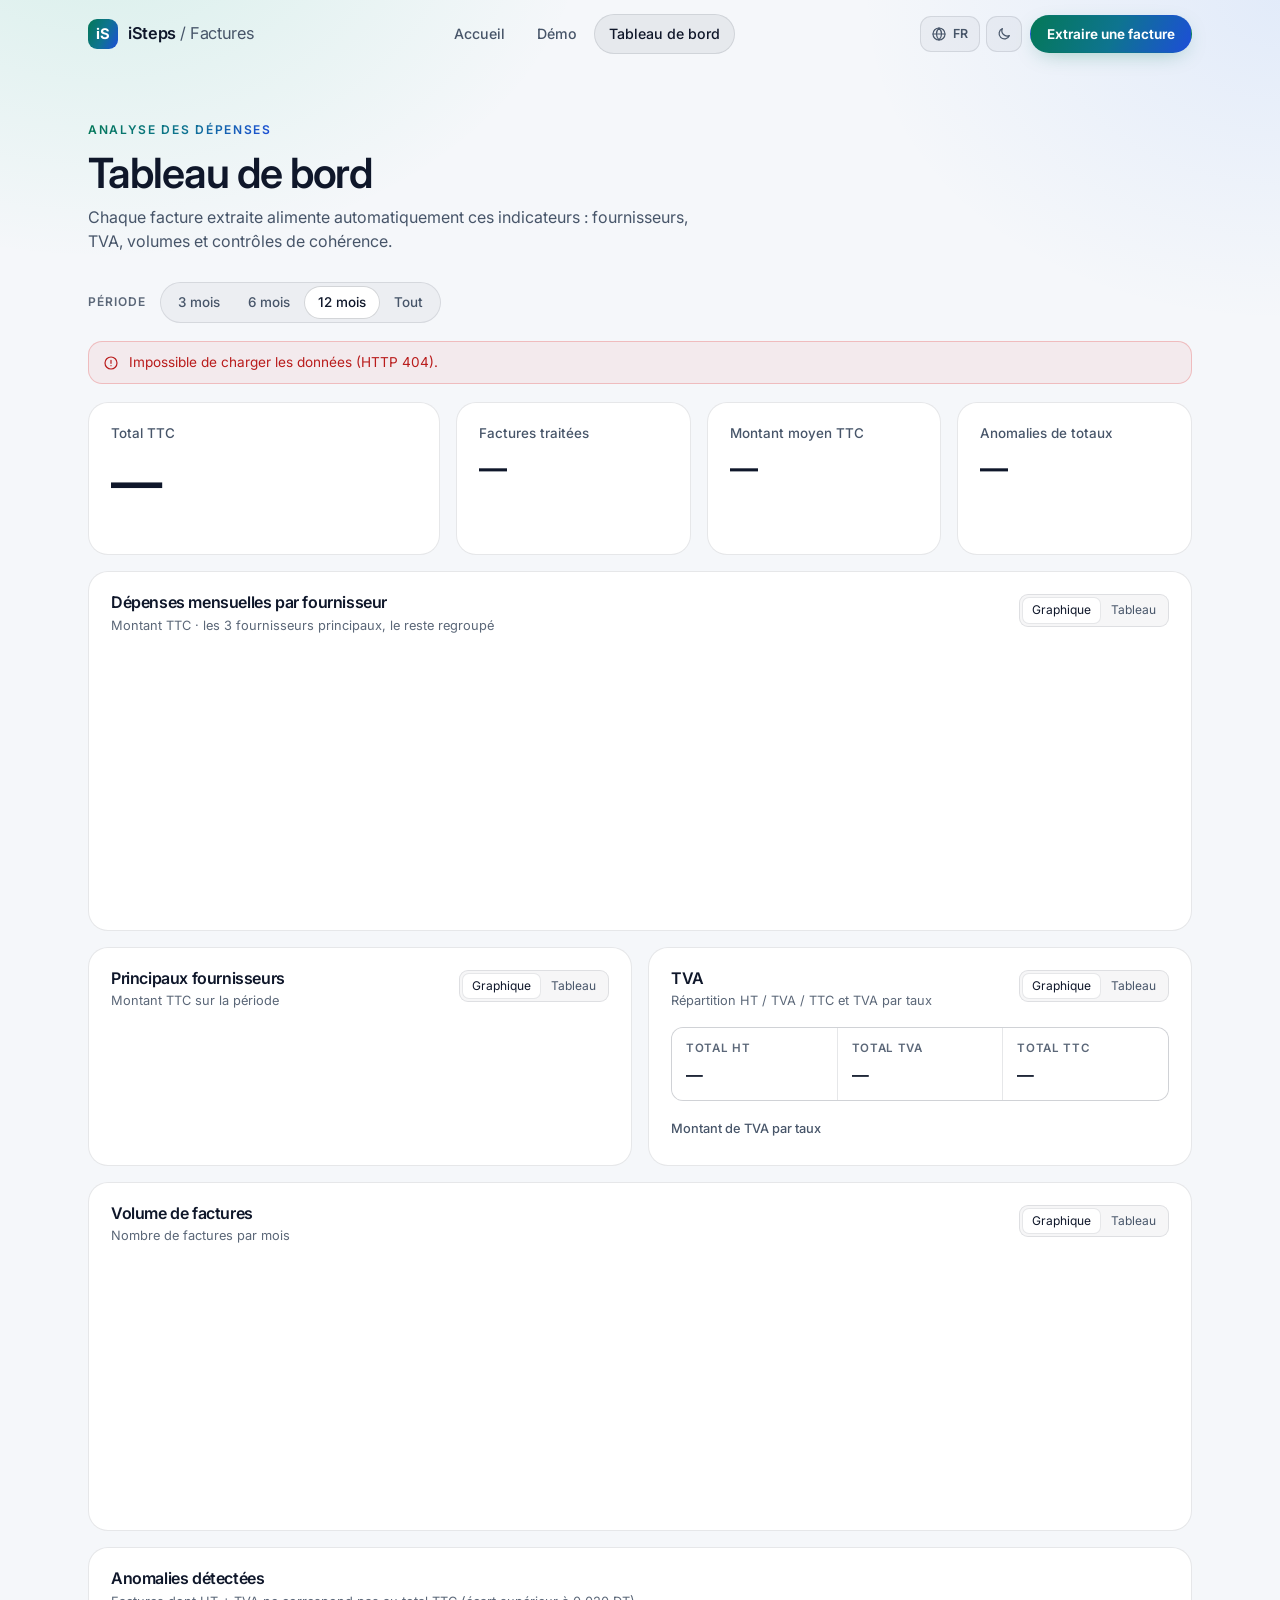
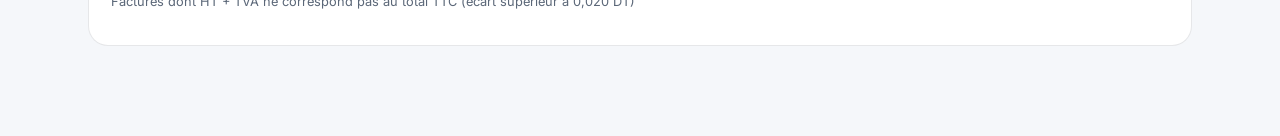
==== static/dashboard.html @ aa3f1bad "Initial commit: iSteps invoice extraction demo Gemini-vision invoice extraction with spend analytics" ====
<!DOCTYPE html>
<html lang="fr" dir="ltr" data-theme="dark" data-i18n-title="dash.meta.title">
<head>
<meta charset="UTF-8">
<meta name="viewport" content="width=device-width, initial-scale=1.0">
<title>iSteps — Tableau de bord</title>
<meta name="description" content="Analyse des dépenses issues des factures extraites : fournisseurs, TVA, volumes et anomalies." data-i18n-attr="content:dash.meta.desc">
<script src="/static/prefs.js"></script>
<link rel="icon" href="data:image/svg+xml,%3Csvg xmlns='http://www.w3.org/2000/svg' viewBox='0 0 32 32'%3E%3Crect width='32' height='32' rx='8' fill='%2306080b'/%3E%3Cpath d='M9 22V10h7a4 4 0 0 1 0 8h-7' stroke='%232fe0a0' stroke-width='2.4' fill='none' stroke-linecap='round'/%3E%3C/svg%3E">
<link rel="preconnect" href="https://fonts.googleapis.com">
<link rel="preconnect" href="https://fonts.gstatic.com" crossorigin>
<link href="https://fonts.googleapis.com/css2?family=Inter:wght@400;500;600;700&family=IBM+Plex+Sans+Arabic:wght@400;500;600;700&display=swap" rel="stylesheet">
<link rel="stylesheet" href="/static/theme.css">
<style>
body{line-height:1.55}
.ambient{
  position:absolute;top:0;left:0;right:0;height:900px;z-index:0;pointer-events:none;overflow:hidden;
  background:
    radial-gradient(700px 500px at 8% -10%,var(--orb-1),transparent 70%),
    radial-gradient(600px 460px at 100% 0%,var(--orb-2),transparent 70%);
}

/* ---------------- header ---------------- */
.site-header{position:fixed;top:0;left:0;right:0;z-index:100;height:var(--header-h)}
.site-header::before{content:"";position:absolute;inset:0;background:var(--header-bg);opacity:0;transition:opacity .4s var(--ease)}
.site-header.scrolled::before{opacity:1}
.site-header::after{content:"";position:absolute;left:0;right:0;bottom:0;height:1px;background:linear-gradient(90deg,transparent,var(--line-2) 18%,var(--line-2) 82%,transparent);opacity:0;transition:opacity .4s}
.site-header.scrolled::after{opacity:1}
.header-inner{position:relative;height:100%;max-width:var(--maxw);margin:0 auto;padding:0 28px;display:flex;align-items:center;justify-content:space-between;gap:20px}
.brand{display:flex;align-items:center;gap:10px;font-weight:600;letter-spacing:-.02em;font-size:1.02rem;flex:none;white-space:nowrap}
.brand-mark{width:30px;height:30px;border-radius:9px;display:grid;place-items:center;flex:none;background:var(--grad);color:var(--on-accent);font-weight:700;font-size:.92rem}
.brand em{font-style:normal;color:var(--muted);font-weight:400}
.nav{display:flex;gap:2px}
.nav a{padding:8px 14px;border-radius:99px;font-size:.885rem;font-weight:500;color:var(--muted);border:1px solid transparent;transition:color .25s;white-space:nowrap}
.nav a:hover{color:var(--text)}
.nav a.active{color:var(--text);background:var(--surface-2);border-color:var(--line)}
.header-actions{display:flex;align-items:center;gap:8px}
.mobile-home{display:none}

/* ---------------- page ---------------- */
main{position:relative;z-index:1;max-width:var(--maxw);margin:0 auto;padding:calc(var(--header-h) + 48px) 28px 90px}
.page-head{margin-bottom:28px}
.tag{font-size:.75rem;font-weight:600;letter-spacing:.14em;text-transform:uppercase;background:var(--grad);-webkit-background-clip:text;background-clip:text;color:transparent}
.page-head h1{font-size:clamp(1.9rem,4vw,2.6rem);margin:10px 0 8px}
.page-head p{color:var(--muted);max-width:62ch}

.filters{display:flex;align-items:center;gap:14px;flex-wrap:wrap;margin-bottom:18px}
.filters-label{font-size:.75rem;font-weight:600;letter-spacing:.08em;text-transform:uppercase;color:var(--axis-text)}
.seg{display:inline-flex;padding:3px;border-radius:99px;background:var(--surface);border:1px solid var(--line)}
.seg button{border:0;background:transparent;padding:6px 14px;border-radius:99px;font-size:.84rem;font-weight:500;color:var(--muted);cursor:pointer;transition:background .25s,color .25s;white-space:nowrap}
.seg button:hover{color:var(--text)}
.seg button[aria-pressed="true"]{background:var(--card);color:var(--text);box-shadow:inset 0 0 0 1px var(--line-2)}
.updated{margin-inline-start:auto;font-size:.8rem;color:var(--axis-text)}

.notice{display:flex;align-items:center;gap:10px;padding:10px 14px;border-radius:var(--r);margin-bottom:18px;background:var(--info-bg);border:1px solid var(--info-line);font-size:.85rem;color:var(--info-text)}
.notice svg{width:16px;height:16px;flex:none;stroke:currentColor;fill:none;stroke-width:1.8;stroke-linecap:round}
.notice.error{background:var(--err-bg);border-color:var(--err-line);color:var(--err-text)}

.dash{display:grid;grid-template-columns:repeat(2,minmax(0,1fr));gap:16px;transition:opacity .25s}
.dash.loading{opacity:.5;pointer-events:none}
.span-2{grid-column:1 / -1}

.kpis{grid-column:1 / -1;display:grid;grid-template-columns:1.5fr repeat(3,1fr);gap:16px}
.tile{display:block;padding:20px 22px;border-radius:var(--r-lg);background:var(--card);border:1px solid var(--line);transition:border-color .25s,transform .25s var(--ease)}
.tile-link:hover{border-color:var(--line-2);transform:translateY(-2px)}
.t-label{font-size:.84rem;color:var(--muted);font-weight:500}
.t-value{font-size:1.75rem;font-weight:650;letter-spacing:-.03em;margin-top:8px;line-height:1.15}
.t-value.hero{font-size:clamp(2.2rem,4.2vw,3.2rem);letter-spacing:-.04em}
.t-unit{font-size:.45em;font-weight:500;color:var(--muted);margin-inline-start:6px;letter-spacing:0}
.t-delta{font-size:.8rem;color:var(--muted);margin-top:8px;min-height:1.2em}
.status{display:inline-flex;align-items:center;gap:6px;font-size:.8rem;font-weight:550;color:var(--text);margin-top:8px}
.status svg{width:15px;height:15px;flex:none}

.card{min-width:0;padding:22px 22px 18px;border-radius:var(--r-lg);background:var(--card);border:1px solid var(--line);scroll-margin-top:calc(var(--header-h) + 20px)}
.card-head{display:flex;align-items:flex-start;justify-content:space-between;gap:14px;margin-bottom:16px}
.card-head h2{font-size:1rem}
.card-head p{font-size:.8rem;color:var(--axis-text);margin-top:4px}
.view-toggle{display:inline-flex;flex:none;padding:2px;border-radius:9px;background:var(--surface);border:1px solid var(--line)}
.view-toggle button{border:0;background:transparent;padding:4px 10px;border-radius:7px;font-size:.75rem;color:var(--muted);cursor:pointer;white-space:nowrap}
.view-toggle button[aria-pressed="true"]{background:var(--card);color:var(--text);box-shadow:inset 0 0 0 1px var(--line)}

.legend{display:flex;flex-wrap:wrap;gap:6px 16px;margin-bottom:10px}
.legend-item{display:inline-flex;align-items:center;gap:7px;font-size:.8rem;color:var(--muted)}
.legend-swatch{width:10px;height:10px;border-radius:3px;flex:none}

/* time runs left→right in every language, so plots stay LTR even in Arabic */
.chart{position:relative;width:100%;min-height:250px;direction:ltr}
.chart-svg{display:block;overflow:visible}
.chart-svg .grid{stroke:var(--chart-grid);stroke-width:1}
.chart-svg .axis{stroke:var(--chart-axis);stroke-width:1}
.chart-svg .tick{fill:var(--axis-text);font-size:11px;font-variant-numeric:tabular-nums}
.chart-svg .xlabel{fill:var(--axis-text);font-size:11px}
.chart-svg .dlabel{fill:var(--text);font-size:11.5px;font-weight:600}
.chart-svg .hit{fill:transparent;outline:none}
.chart-svg .col path{transition:filter .15s}
.chart-svg .col.hover path{filter:brightness(1.15)}
.chart-svg .col.hover .hit{fill:var(--surface)}
.chart-svg.animate .col path{transform-box:fill-box;transform-origin:50% 100%;animation:grow .7s var(--ease) both;animation-delay:calc(var(--i) * 28ms)}
@keyframes grow{from{transform:scaleY(0)}}

.bars{display:flex;flex-direction:column;gap:4px}
.bar-row{display:grid;grid-template-columns:minmax(0,38%) minmax(0,1fr);align-items:center;gap:12px;padding:5px 6px;margin:0 -6px;border-radius:8px;outline:none;transition:background .15s}
.bar-row:hover,.bar-row:focus-visible{background:var(--surface)}
.bar-row:focus-visible{box-shadow:inset 0 0 0 1px var(--line-2)}
.bar-name{font-size:.84rem;white-space:nowrap;overflow:hidden;text-overflow:ellipsis}
.bar-track{display:flex;align-items:center;gap:8px;min-width:0}
/* 4px rounded data end, square at the baseline — logical so it mirrors in RTL */
.bar{height:12px;min-width:2px;flex:none;border-start-start-radius:0;border-end-start-radius:0;border-start-end-radius:4px;border-end-end-radius:4px;transform-origin:0 50%}
[dir="rtl"] .bar{transform-origin:100% 50%}
.animate .bar{animation:growX .7s var(--ease) both;animation-delay:calc(var(--i) * 40ms)}
@keyframes growX{from{transform:scaleX(0)}}
.bar-value{font-size:.8rem;color:var(--muted);font-variant-numeric:tabular-nums;white-space:nowrap}

.figures{display:grid;grid-template-columns:repeat(3,1fr);gap:1px;background:var(--line);border:1px solid var(--line);border-radius:12px;overflow:hidden;margin-bottom:18px}
.figure{background:var(--card);padding:12px 14px}
.figure .k{font-size:.72rem;color:var(--axis-text);font-weight:600;letter-spacing:.06em;text-transform:uppercase}
.figure .v{font-size:1.05rem;font-weight:600;margin-top:4px;white-space:nowrap}
.sub-head{font-size:.8rem;color:var(--muted);font-weight:500;margin-bottom:8px}

.table-wrap{overflow-x:auto;border:1px solid var(--line);border-radius:12px}
table{width:100%;border-collapse:collapse;font-size:.84rem}
th{text-align:start;padding:10px 14px;font-size:.7rem;text-transform:uppercase;letter-spacing:.08em;color:var(--axis-text);font-weight:600;background:var(--surface);border-bottom:1px solid var(--line);white-space:nowrap}
td{padding:10px 14px;border-bottom:1px solid var(--line);white-space:nowrap}
tr:last-child td{border-bottom:0}
th.num,td.num{text-align:end;font-variant-numeric:tabular-nums}
.td-status{display:inline-flex;align-items:center;gap:6px}
.td-status svg{width:14px;height:14px}

.empty-state{grid-column:1 / -1;text-align:center;padding:64px 24px;border-radius:var(--r-lg);background:var(--card);border:1px solid var(--line)}
.empty-state h2{font-size:1.2rem;margin-bottom:8px}
.empty-state p{color:var(--muted);margin-bottom:22px}
.ok-row{display:flex;align-items:center;gap:10px;padding:14px 16px;border:1px solid var(--line);border-radius:12px;font-size:.88rem;color:var(--muted)}
.ok-row svg{width:16px;height:16px;flex:none}

.tooltip{position:fixed;left:0;top:0;z-index:200;pointer-events:none;min-width:180px;max-width:300px;padding:10px 12px;border-radius:10px;background:var(--tooltip-bg);border:1px solid var(--line-2);box-shadow:var(--tooltip-shadow);font-size:.8rem;color:var(--text)}
.tt-title{color:var(--muted);font-size:.75rem;margin-bottom:6px}
.tt-row{display:flex;align-items:center;gap:8px;padding:2px 0}
.tt-key{width:12px;height:3px;border-radius:2px;flex:none}
.tt-value{font-weight:650;font-variant-numeric:tabular-nums;white-space:nowrap}
.tt-name{color:var(--muted);overflow:hidden;text-overflow:ellipsis;white-space:nowrap}
.tt-foot{margin-top:6px;padding-top:6px;border-top:1px solid var(--line);color:var(--muted)}

.fade-in{animation:fadeUp .6s var(--ease) both;animation-delay:calc(var(--i,0) * 60ms)}
@keyframes fadeUp{from{opacity:0;transform:translateY(10px)}}

@media (max-width:1020px){
  .brand em{display:none}
  .header-actions .btn{display:none}
}
@media (max-width:980px){
  .dash{grid-template-columns:minmax(0,1fr)}
  .kpis{grid-template-columns:repeat(2,1fr)}
  .kpis .tile:first-child{grid-column:1 / -1}
}
@media (max-width:780px){
  .nav{display:none}
  .mobile-home{display:inline-flex}
  .header-inner{padding:0 20px}
  main{padding:calc(var(--header-h) + 28px) 20px 64px}
  .updated{margin-inline-start:0;width:100%}
  .figures{grid-template-columns:1fr}
}
@media (max-width:460px){
  .kpis{grid-template-columns:1fr}
  .bar-row{grid-template-columns:minmax(0,47%) minmax(0,1fr);gap:8px}
  .brand > span:last-child{display:none}
}
</style>
</head>
<body>
<div class="ambient"></div>
<div class="progress" id="progress"></div>

<header class="site-header" id="header">
  <div class="header-inner">
    <a href="/" class="brand"><span class="brand-mark">iS</span><span>iSteps <em data-i18n="brand.suffix">/ Factures</em></span></a>
    <nav class="nav" data-i18n-attr="aria-label:nav.aria">
      <a href="/" data-i18n="nav.home">Accueil</a>
      <a href="/#demo" data-i18n="nav.demo">Démo</a>
      <a href="/dashboard" class="active" aria-current="page" data-i18n="nav.dashboard">Tableau de bord</a>
    </nav>
    <div class="header-actions">
      <div class="prefs" data-prefs></div>
      <a href="/#demo" class="btn btn-primary btn-sm" data-i18n="cta.extract">Extraire une facture</a>
      <a href="/" class="btn btn-ghost btn-sm mobile-home" data-i18n="nav.home">Accueil</a>
    </div>
  </div>
</header>

<main>
  <div class="page-head">
    <span class="tag" data-i18n="dash.tag">Analyse des dépenses</span>
    <h1 data-i18n="dash.title">Tableau de bord</h1>
    <p data-i18n="dash.sub">Chaque facture extraite alimente automatiquement ces indicateurs : fournisseurs, TVA, volumes et contrôles de cohérence.</p>
  </div>

  <div class="filters">
    <span class="filters-label" id="periodLabel" data-i18n="dash.period">Période</span>
    <div class="seg" role="group" aria-labelledby="periodLabel" id="periodSeg">
      <button type="button" data-period="3m" data-i18n="dash.p3">3 mois</button>
      <button type="button" data-period="6m" data-i18n="dash.p6">6 mois</button>
      <button type="button" data-period="12m" data-i18n="dash.p12">12 mois</button>
      <button type="button" data-period="all" data-i18n="dash.pall">Tout</button>
    </div>
    <span class="updated" id="updated" aria-live="polite"></span>
  </div>

  <div class="notice" id="demoNotice" hidden>
    <svg viewBox="0 0 24 24"><circle cx="12" cy="12" r="9"/><path d="M12 11v5M12 8h.01"/></svg>
    <span id="demoText"></span>
  </div>
  <div class="notice error" id="errorNotice" hidden role="alert">
    <svg viewBox="0 0 24 24"><circle cx="12" cy="12" r="9"/><path d="M12 8v4.5M12 16h.01"/></svg>
    <span id="errorText"></span>
  </div>

  <div class="dash" id="dash">
    <div class="empty-state" id="empty" hidden>
      <h2 id="emptyTitle"></h2>
      <p id="emptyText"></p>
      <a href="/#demo" class="btn btn-primary" data-i18n="cta.extract">Extraire une facture</a>
    </div>

    <section class="kpis" id="kpis">
      <div class="tile fade-in" style="--i:0">
        <div class="t-label" data-i18n="kpi.ttc">Total TTC</div>
        <div class="t-value hero" id="kTTC">—</div>
        <div class="t-delta" id="dTTC"></div>
      </div>
      <div class="tile fade-in" style="--i:1">
        <div class="t-label" data-i18n="kpi.count">Factures traitées</div>
        <div class="t-value" id="kCount">—</div>
        <div class="t-delta" id="dCount"></div>
      </div>
      <div class="tile fade-in" style="--i:2">
        <div class="t-label" data-i18n="kpi.avg">Montant moyen TTC</div>
        <div class="t-value" id="kAvg">—</div>
        <div class="t-delta" id="dAvg"></div>
      </div>
      <a class="tile tile-link fade-in" style="--i:3" href="#anomalies">
        <div class="t-label" data-i18n="kpi.anomalies">Anomalies de totaux</div>
        <div class="t-value" id="kAnom">—</div>
        <div id="sAnom"></div>
      </a>
    </section>

    <section class="card span-2 fade-in" style="--i:4" data-card>
      <div class="card-head">
        <div>
          <h2 data-i18n="spend.title">Dépenses mensuelles par fournisseur</h2>
          <p data-i18n="spend.sub">Montant TTC · les 3 fournisseurs principaux, le reste regroupé</p>
        </div>
        <div class="view-toggle" role="group" data-i18n-attr="aria-label:view.aria">
          <button type="button" data-view="chart" aria-pressed="true" data-i18n="view.chart">Graphique</button>
          <button type="button" data-view="table" aria-pressed="false" data-i18n="view.table">Tableau</button>
        </div>
      </div>
      <div class="chart-view">
        <div class="legend" id="spendLegend"></div>
        <div class="chart" id="spendChart"></div>
      </div>
      <div class="table-view" id="spendTable" hidden></div>
    </section>

    <section class="card fade-in" style="--i:5" data-card>
      <div class="card-head">
        <div>
          <h2 data-i18n="sup.title">Principaux fournisseurs</h2>
          <p data-i18n="sup.sub">Montant TTC sur la période</p>
        </div>
        <div class="view-toggle" role="group" data-i18n-attr="aria-label:view.aria">
          <button type="button" data-view="chart" aria-pressed="true" data-i18n="view.chart">Graphique</button>
          <button type="button" data-view="table" aria-pressed="false" data-i18n="view.table">Tableau</button>
        </div>
      </div>
      <div class="chart-view" id="supplierBars"></div>
      <div class="table-view" id="supplierTable" hidden></div>
    </section>

    <section class="card fade-in" style="--i:6" data-card>
      <div class="card-head">
        <div>
          <h2 data-i18n="vat.title">TVA</h2>
          <p data-i18n="vat.sub">Répartition HT / TVA / TTC et TVA par taux</p>
        </div>
        <div class="view-toggle" role="group" data-i18n-attr="aria-label:view.aria">
          <button type="button" data-view="chart" aria-pressed="true" data-i18n="view.chart">Graphique</button>
          <button type="button" data-view="table" aria-pressed="false" data-i18n="view.table">Tableau</button>
        </div>
      </div>
      <div class="figures">
        <div class="figure"><div class="k" data-i18n="vat.fig.ht">Total HT</div><div class="v" id="fHT">—</div></div>
        <div class="figure"><div class="k" data-i18n="vat.fig.tva">Total TVA</div><div class="v" id="fTVA">—</div></div>
        <div class="figure"><div class="k" data-i18n="vat.fig.ttc">Total TTC</div><div class="v" id="fTTC">—</div></div>
      </div>
      <div class="chart-view">
        <div class="sub-head" data-i18n="vat.byRate">Montant de TVA par taux</div>
        <div id="vatBars"></div>
      </div>
      <div class="table-view" id="vatTable" hidden></div>
    </section>

    <section class="card span-2 fade-in" style="--i:7" data-card>
      <div class="card-head">
        <div>
          <h2 data-i18n="vol.title">Volume de factures</h2>
          <p data-i18n="vol.sub">Nombre de factures par mois</p>
        </div>
        <div class="view-toggle" role="group" data-i18n-attr="aria-label:view.aria">
          <button type="button" data-view="chart" aria-pressed="true" data-i18n="view.chart">Graphique</button>
          <button type="button" data-view="table" aria-pressed="false" data-i18n="view.table">Tableau</button>
        </div>
      </div>
      <div class="chart-view"><div class="chart" id="volumeChart"></div></div>
      <div class="table-view" id="volumeTable" hidden></div>
    </section>

    <section class="card span-2 fade-in" style="--i:8" id="anomalies">
      <div class="card-head">
        <div>
          <h2 data-i18n="anom.title">Anomalies détectées</h2>
          <p data-i18n="anom.sub">Factures dont HT + TVA ne correspond pas au total TTC (écart supérieur à 0,020 DT)</p>
        </div>
      </div>
      <div id="anomalyBody"></div>
    </section>
  </div>
</main>

<div class="tooltip" id="tooltip" hidden></div>

<script src="/static/i18n.js"></script>
<script src="/static/site.js"></script>
<script src="/static/smooth-scroll.js"></script>
<script>
const { t, tn } = I18N;
const $ = id => document.getElementById(id);

/* ============================================================
   HEADER / PROGRESS / SMOOTH SCROLL
   ============================================================ */
const header = $('header');
const progress = $('progress');
const smooth = createSmoothScroll({ onFrame: () => onScroll() });
function onScroll(){
  header.classList.toggle('scrolled', scrollY > 8);
  const max = smooth.maxScroll;
  progress.style.transform = `scaleX(${max > 0 ? Math.min(scrollY / max, 1) : 0})`;
}
addEventListener('scroll', () => { requestAnimationFrame(onScroll); followOrHideTip(); }, { passive:true });
onScroll();

/* ============================================================
   FORMATTING & DOM HELPERS (locale-aware, rebuilt on language change)
   ============================================================ */
let F;
function makeFormatters(){
  const loc = I18N.locale;
  const nf0 = new Intl.NumberFormat(loc, { maximumFractionDigits:0 });
  const nf1 = new Intl.NumberFormat(loc, { maximumFractionDigits:1 });
  const nf3 = new Intl.NumberFormat(loc, { minimumFractionDigits:3, maximumFractionDigits:3 });
  F = {
    n0: v => nf0.format(v),
    n1: v => nf1.format(v),
    money: v => `${nf0.format(v)} ${t('cur')}`,
    money3: v => `${nf3.format(v)} ${t('cur')}`,
    compact: v => v >= 1e6 ? `${nf1.format(v / 1e6)} M` : v >= 1e4 ? `${nf0.format(v / 1e3)} k` : nf0.format(v),
    monthShort(key, withYear){
      const [y, m] = key.split('-').map(Number);
      const mon = new Date(y, m - 1, 1).toLocaleDateString(loc, { month:'short' }).replace('.', '');
      return withYear ? `${mon} ${String(y).slice(2)}` : mon;
    },
    monthLong(key){
      const [y, m] = key.split('-').map(Number);
      const s = new Date(y, m - 1, 1).toLocaleDateString(loc, { month:'long', year:'numeric' });
      return s.charAt(0).toLocaleUpperCase(loc) + s.slice(1);
    },
    date: iso => iso ? iso.split('-').reverse().join('/') : '—',
    time: d => d.toLocaleTimeString(loc, { hour:'2-digit', minute:'2-digit' }),
  };
}
makeFormatters();

function h(tag, attrs = {}, ...children){
  const e = document.createElement(tag);
  for (const [k, v] of Object.entries(attrs)) {
    if (k === 'class') e.className = v;
    else if (k === 'text') e.textContent = v;
    else e.setAttribute(k, v);
  }
  children.forEach(c => c != null && e.append(c));
  return e;
}
const SVGNS = 'http://www.w3.org/2000/svg';
function svgEl(tag, attrs = {}){
  const e = document.createElementNS(SVGNS, tag);
  for (const [k, v] of Object.entries(attrs)) e.setAttribute(k, v);
  return e;
}

const ICON = {
  warning: '<svg viewBox="0 0 24 24" aria-hidden="true"><path d="M12 3 2 20h20z" fill="var(--status-warning)"/><path d="M12 10v4.5M12 17.2v.1" stroke="#1a1204" stroke-width="2.2" stroke-linecap="round"/></svg>',
  good:    '<svg viewBox="0 0 24 24" aria-hidden="true"><circle cx="12" cy="12" r="10" fill="var(--status-good)"/><path d="m7.5 12.5 3 3 6-6.5" stroke="#fff" stroke-width="2.2" fill="none" stroke-linecap="round" stroke-linejoin="round"/></svg>',
};
function statusEl(kind, label, cls = 'status'){
  const wrap = h('span', { class:cls });
  wrap.innerHTML = ICON[kind];
  wrap.append(h('span', { text:label }));
  return wrap;
}

/* ============================================================
   TOOLTIP
   ============================================================ */
const tip = $('tooltip');
let tipAnchor = null; // keyboard-focused target the tooltip follows while scrolling

function showTip(content, x, y){
  tip.replaceChildren(h('div', { class:'tt-title', text:content.title }));
  content.rows.forEach(r => {
    const row = h('div', { class:'tt-row' });
    if (r.color) { const k = h('span', { class:'tt-key' }); k.style.background = r.color; row.append(k); }
    row.append(h('span', { class:'tt-value', text:r.value }));
    if (r.name) row.append(h('span', { class:'tt-name', text:r.name }));
    tip.append(row);
  });
  if (content.footer) tip.append(h('div', { class:'tt-foot', text:content.footer }));
  tip.hidden = false;
  moveTip(x, y);
}
function moveTip(x, y){
  const w = tip.offsetWidth, ht = tip.offsetHeight;
  const rtl = I18N.dir === 'rtl';
  let left = rtl ? x - w - 14 : x + 14;
  if (left + w > innerWidth - 8) left = x - w - 14;
  if (left < 8) left = x + 14;
  let top = y - ht - 12;
  if (top < 8) top = y + 18;
  tip.style.transform = `translate(${Math.max(8, Math.min(left, innerWidth - w - 8))}px,${top}px)`;
}
function hideTip(){ tip.hidden = true; tipAnchor = null; }
const anchorPoint = el => { const r = el.getBoundingClientRect(); return [r.left + r.width / 2, r.top + 8]; };
function followOrHideTip(){ if (tipAnchor) moveTip(...anchorPoint(tipAnchor)); else if (!tip.hidden) hideTip(); }

function bindTip(target, getContent, onEnter, onLeave){
  target.addEventListener('pointerenter', e => { onEnter?.(); tipAnchor = null; showTip(getContent(), e.clientX, e.clientY); });
  target.addEventListener('pointermove', e => moveTip(e.clientX, e.clientY));
  target.addEventListener('pointerleave', () => { onLeave?.(); hideTip(); });
  target.addEventListener('focus', () => { onEnter?.(); showTip(getContent(), ...anchorPoint(target)); tipAnchor = target; });
  target.addEventListener('blur', () => { onLeave?.(); hideTip(); });
}

/* ============================================================
   CHART PRIMITIVES
   ============================================================ */
function niceScale(maxValue, integer){
  if (!(maxValue > 0)) return { max:1, ticks:[0, 1] };
  const raw = maxValue / 4;
  const mag = 10 ** Math.floor(Math.log10(raw));
  const norm = raw / mag;
  let step = (norm <= 1 ? 1 : norm <= 2 ? 2 : norm <= 2.5 ? 2.5 : norm <= 5 ? 5 : 10) * mag;
  if (integer) step = Math.max(1, Math.ceil(step));
  const max = Math.ceil(maxValue / step) * step;
  const ticks = [];
  for (let v = 0; v <= max + step / 2; v += step) ticks.push(+v.toFixed(6));
  return { max, ticks };
}

const rectPath = (x, yt, w, yb) => `M${x},${yb}V${yt}H${x + w}V${yb}Z`;
function roundTopPath(x, yt, w, yb){
  const r = Math.min(4, w / 2, yb - yt);
  return `M${x},${yb}V${yt + r}Q${x},${yt} ${x + r},${yt}H${x + w - r}Q${x + w},${yt} ${x + w},${yt + r}V${yb}Z`;
}

/* Stacked (or single-series) column chart with a per-column tooltip. */
function columnChart(container, opts){
  const { categories, series, value, axisFormat, valueFormat, tooltip, ariaLabel, integer, animate } = opts;
  container.replaceChildren();
  const W = Math.floor(container.clientWidth);
  if (!W || !categories.length) return;

  const H = 250, top = 20, bottom = 30, right = 6;
  const totals = categories.map(c => series.reduce((a, s) => a + (value(c, s.key) || 0), 0));
  const { max, ticks } = niceScale(Math.max(0, ...totals), integer);
  const left = Math.max(...ticks.map(v => axisFormat(v).length)) * 6.6 + 14;
  const plotW = W - left - right, plotH = H - top - bottom;
  const y = v => top + plotH - (v / max) * plotH;

  const svg = svgEl('svg', { width:W, height:H, class:`chart-svg${animate ? ' animate' : ''}`, role:'img', 'aria-label':ariaLabel });
  container.append(svg);

  ticks.forEach(v => {
    const yy = Math.round(y(v)) + 0.5;
    svg.append(svgEl('line', { x1:left, x2:W - right, y1:yy, y2:yy, class: v === 0 ? 'axis' : 'grid' }));
    const tx = svgEl('text', { x:left - 10, y:yy, class:'tick', 'text-anchor':'end', 'dominant-baseline':'middle' });
    tx.textContent = axisFormat(v);
    svg.append(tx);
  });

  const n = categories.length;
  const band = plotW / n;
  const bw = Math.min(24, Math.max(3, band * 0.6));
  const yearChange = i => i === 0 || categories[i].key.slice(0, 4) !== categories[i - 1].key.slice(0, 4);
  const labels = categories.map((c, i) => F.monthShort(c.key, yearChange(i) || n <= 6));
  const longest = Math.max(...labels.map(l => l.length));
  const every = Math.max(1, Math.ceil((longest * 6.4 + 12) / band));

  categories.forEach((c, i) => {
    const cx = left + band * i + band / 2;
    const x = cx - bw / 2;
    const g = svgEl('g', { class:'col', style:`--i:${i}` });

    const hit = svgEl('rect', { x:left + band * i, y:top, width:band, height:plotH, class:'hit', tabindex:'0' });
    g.append(hit);

    const segs = series.map(s => ({ s, v:value(c, s.key) || 0 })).filter(o => o.v > 0);
    let acc = 0;
    segs.forEach((o, j) => {
      const yb = y(acc) - (j > 0 ? 2 : 0);
      acc += o.v;
      const yt = y(acc);
      if (yb - yt < 0.75) return;
      const path = svgEl('path', {
        d: j === segs.length - 1 ? roundTopPath(x, yt, bw, yb) : rectPath(x, yt, bw, yb),
        style: `fill:${o.s.color}`,
      });
      g.insertBefore(path, hit);
    });

    if ((n - 1 - i) % every === 0) {
      const lbl = svgEl('text', { x:cx, y:H - bottom + 18, class:'xlabel', 'text-anchor':'middle' });
      lbl.textContent = labels[i];
      svg.append(lbl);
    }

    const content = () => tooltip(c, i);
    const tc = content();
    hit.setAttribute('aria-label', `${tc.title} : ${tc.rows.map(r => `${r.name ? r.name + ' ' : ''}${r.value}`).join(', ')}`);
    bindTip(hit, content, () => g.classList.add('hover'), () => g.classList.remove('hover'));
    svg.append(g);
  });

  // selective direct label: the most recent month's total, on its cap
  const li = n - 1;
  if (totals[li] > 0) {
    const cx = left + band * li + band / 2;
    const lbl = svgEl('text', { x:cx, y:y(totals[li]) - 8, class:'dlabel', 'text-anchor':'middle' });
    lbl.textContent = valueFormat(totals[li]);
    svg.append(lbl);
    let bb = lbl.getBBox();
    if (bb.x + bb.width > W) { lbl.setAttribute('text-anchor', 'end'); lbl.setAttribute('x', W - 1); bb = lbl.getBBox(); }
    // drop it rather than overlap the neighbouring column — the value stays in tooltip + table
    const prevRight = left + band * (li - 1) + band / 2 + bw / 2;
    if (li > 0 && bb.x < prevRight + 2 && bb.y + bb.height > y(totals[li - 1])) lbl.remove();
  }
}

/* Horizontal bar list — value at the tip, whole row is the hover target. */
function barList(container, items, { value, color, name, valueFormat, tooltip, animate }){
  container.replaceChildren();
  const max = Math.max(0, ...items.map(value));
  const list = h('div', { class:`bars${animate ? ' animate' : ''}`, role:'list' });
  const RESERVE = 104;
  items.forEach((it, i) => {
    const v = value(it), ratio = max ? v / max : 0;
    const row = h('div', { class:'bar-row', role:'listitem', tabindex:'0' });
    const bar = h('div', { class:'bar' });
    bar.style.width = `calc(${ratio * 100}% - ${ratio * RESERVE}px)`;
    bar.style.background = color(it);
    bar.style.setProperty('--i', i);
    row.append(
      h('div', { class:'bar-name', text:name(it), title:name(it), dir:'auto' }),
      h('div', { class:'bar-track' }, bar, h('span', { class:'bar-value', text:valueFormat(v) })),
    );
    const tc = tooltip(it);
    row.setAttribute('aria-label', `${tc.title} : ${tc.rows.map(r => `${r.value}${r.name ? ' ' + r.name : ''}`).join(', ')}`);
    bindTip(row, () => tooltip(it));
    list.append(row);
  });
  container.append(list);
}

function dataTable(container, columns, rows){
  const thead = h('thead', {}, h('tr', {}, ...columns.map(c => h('th', { class:c.num ? 'num' : '', text:c.label }))));
  const tbody = h('tbody', {}, ...rows.map(r => h('tr', {}, ...r.map((cell, i) => {
    const td = h('td', { class:columns[i].num ? 'num' : '' });
    if (cell instanceof Node) td.append(cell); else td.textContent = cell;
    return td;
  }))));
  container.replaceChildren(h('div', { class:'table-wrap' }, h('table', {}, thead, tbody)));
}

/* ============================================================
   DASHBOARD
   ============================================================ */
const SERIES_COLORS = ['var(--s1)', 'var(--s2)', 'var(--s3)'];
const OTHER_COLOR = 'var(--s-other)';

const state = { period:'12m', data:null, animate:true, req:0, updatedAt:null };

const seriesName = s => s.key === '__other__' ? t('other.suppliers') : s.name;
function seriesColor(d, key){
  const idx = d.series.findIndex(s => s.key === key);
  return key !== '__other__' && idx >= 0 && idx < SERIES_COLORS.length ? SERIES_COLORS[idx] : OTHER_COLOR;
}
const vatName  = v => v.rate === 'mixed' ? t('vat.mixed') : t('vat.rateName', { rate: v.rate });
const vatTitle = v => v.rate === 'mixed' ? t('vat.mixedTitle') : t('vat.rateTitle', { rate: v.rate });

function deltaText(cur, prev){
  const d = state.data;
  if (!d.previous) return '';
  if (!prev) return t('dash.noPrev');
  const change = (cur - prev) / prev * 100;
  const arrow = change > 0.05 ? '↑' : change < -0.05 ? '↓' : '→';
  return t('dash.delta', { arrow, pct: F.n1(Math.abs(change)) });
}

function renderKpis(d){
  const k = d.kpis, p = d.previous;
  $('kTTC').replaceChildren(F.n0(k.total_ttc), h('span', { class:'t-unit', text:t('cur') }));
  $('kCount').textContent = F.n0(k.count);
  $('kAvg').replaceChildren(F.n0(k.avg_ttc), h('span', { class:'t-unit', text:t('cur') }));
  $('dTTC').textContent = deltaText(k.total_ttc, p?.total_ttc);
  $('dCount').textContent = deltaText(k.count, p?.count);
  $('dAvg').textContent = deltaText(k.avg_ttc, p?.avg_ttc);
  $('kAnom').textContent = F.n0(k.anomalies);
  $('sAnom').replaceChildren(k.anomalies > 0 ? statusEl('warning', t('status.check')) : statusEl('good', t('status.allOk')));
}

function renderSpend(d){
  const series = d.series.map(s => ({ ...s, name: seriesName(s), color: seriesColor(d, s.key) }));
  $('spendLegend').replaceChildren(...series.map(s => {
    const sw = h('span', { class:'legend-swatch' }); sw.style.background = s.color;
    return h('span', { class:'legend-item' }, sw, h('span', { text:s.name, dir:'auto' }));
  }));
  const cats = d.monthly;
  columnChart($('spendChart'), {
    categories: cats, series, animate: state.animate,
    value: (c, key) => c.by_supplier[key],
    axisFormat: F.compact, valueFormat: F.money,
    ariaLabel: t('spend.aria'),
    tooltip: c => ({
      title: F.monthLong(c.key),
      rows: series.map(s => ({ color:s.color, value:F.money(c.by_supplier[s.key] || 0), name:s.name })),
      footer: t('tt.total', { amount: F.money(c.ttc), invoices: tn('n.invoices', c.count) }),
    }),
  });
  dataTable($('spendTable'),
    [{ label:t('col.month') }, ...series.map(s => ({ label:s.name, num:true })), { label:t('col.totalTtc'), num:true }, { label:t('col.invoices'), num:true }],
    cats.map(c => [F.monthLong(c.key), ...series.map(s => F.money3(c.by_supplier[s.key] || 0)), F.money3(c.ttc), F.n0(c.count)]));
}

function renderSuppliers(d){
  const total = d.kpis.total_ttc || 1;
  barList($('supplierBars'), d.top_suppliers, {
    animate: state.animate,
    value: s => s.total_ttc,
    color: s => seriesColor(d, s.key),
    name: s => s.name,
    valueFormat: F.money,
    tooltip: s => ({
      title: s.name,
      rows: [
        { value: F.money3(s.total_ttc), name: t('tt.ttc') },
        { value: `${F.n1(s.total_ttc / total * 100)} %`, name: t('tt.share') },
        { value: tn('n.invoices', s.count) },
      ],
    }),
  });
  dataTable($('supplierTable'),
    [{ label:t('col.supplier') }, { label:t('col.totalTtc'), num:true }, { label:t('col.share'), num:true }, { label:t('col.invoices'), num:true }],
    d.top_suppliers.map(s => [s.name, F.money3(s.total_ttc), `${F.n1(s.total_ttc / total * 100)} %`, F.n0(s.count)]));
}

function renderVat(d){
  $('fHT').textContent = F.money(d.kpis.total_ht);
  $('fTVA').textContent = F.money(d.kpis.total_tva);
  $('fTTC').textContent = F.money(d.kpis.total_ttc);
  barList($('vatBars'), d.vat_by_rate, {
    animate: state.animate,
    value: v => v.total_tva,
    color: () => 'var(--s1)',
    name: vatName,
    valueFormat: F.money,
    tooltip: v => ({
      title: vatTitle(v),
      rows: [
        { value: F.money3(v.total_tva), name: t('col.tva') },
        { value: F.money3(v.total_ht), name: t('vat.base') },
        { value: tn('n.invoices', v.count) },
      ],
    }),
  });
  dataTable($('vatTable'),
    [{ label:t('col.rate') }, { label:t('col.base'), num:true }, { label:t('col.tva'), num:true }, { label:t('col.invoices'), num:true }],
    [...d.vat_by_rate.map(v => [vatName(v), F.money3(v.total_ht), F.money3(v.total_tva), F.n0(v.count)]),
     [t('col.total'), F.money3(d.kpis.total_ht), F.money3(d.kpis.total_tva), F.n0(d.kpis.count)]]);
}

function renderVolume(d){
  const cats = d.monthly;
  columnChart($('volumeChart'), {
    categories: cats, animate: state.animate, integer: true,
    series: [{ key:'count', name:t('col.invoices'), color:'var(--s1)' }],
    value: c => c.count,
    axisFormat: F.n0, valueFormat: F.n0,
    ariaLabel: t('vol.aria'),
    tooltip: c => ({
      title: F.monthLong(c.key),
      rows: [{ color:'var(--s1)', value: tn('n.invoices', c.count) }],
      footer: c.count ? t('vol.avg', { amount: F.money(c.ttc / c.count) }) : null,
    }),
  });
  dataTable($('volumeTable'),
    [{ label:t('col.month') }, { label:t('col.invoices'), num:true }, { label:t('col.totalTtc'), num:true }],
    cats.map(c => [F.monthLong(c.key), F.n0(c.count), F.money3(c.ttc)]));
}

function renderAnomalies(d){
  const body = $('anomalyBody');
  if (!d.anomalies.length) {
    const row = h('div', { class:'ok-row' });
    row.innerHTML = ICON.good;
    row.append(h('span', { text:t('anom.ok') }));
    body.replaceChildren(row);
    return;
  }
  dataTable(body,
    [{ label:t('col.status') }, { label:t('col.supplier') }, { label:t('col.number') }, { label:t('col.date') },
     { label:t('col.ht'), num:true }, { label:t('col.tva'), num:true }, { label:t('col.ttc'), num:true }, { label:t('col.gap'), num:true }],
    d.anomalies.map(a => [
      statusEl('warning', t('anom.status'), 'td-status'),
      a.fournisseur || '—', a.numero_facture || '—', F.date(a.date),
      F.money3(a.montant_ht), F.money3(a.montant_tva), F.money3(a.montant_ttc),
      `${a.ecart > 0 ? '+' : ''}${F.money3(a.ecart)}`,
    ]));
}

function renderCharts(){
  const d = state.data;
  if (!d || !d.kpis.count) return;
  renderSpend(d);
  renderVolume(d);
}

function render(){
  const d = state.data;
  const empty = d.kpis.count === 0;
  $('empty').hidden = !empty;
  [...$('dash').children].forEach(el => { if (el.id !== 'empty') el.hidden = empty; });

  $('demoNotice').hidden = !d.demo_count;
  if (d.demo_count) {
    $('demoText').textContent = d.demo_count === d.kpis.count
      ? t('dash.demoAll', { n: F.n0(d.demo_count) })
      : t('dash.demoSome', { demo: F.n0(d.demo_count), total: F.n0(d.kpis.count) });
  }
  if (state.updatedAt) $('updated').textContent = t('dash.updated', { time: F.time(state.updatedAt) });

  if (empty) {
    const which = d.period === 'all' ? 'dash.emptyAll' : 'dash.emptyPeriod';
    $('emptyTitle').textContent = t(`${which}.title`);
    $('emptyText').textContent = t(`${which}.text`);
    return;
  }
  renderKpis(d);
  renderSpend(d);
  renderSuppliers(d);
  renderVat(d);
  renderVolume(d);
  renderAnomalies(d);
  state.animate = false;
}

let lastError = null;
async function load(period){
  const req = ++state.req;
  state.period = period;
  document.querySelectorAll('#periodSeg button').forEach(b => b.setAttribute('aria-pressed', String(b.dataset.period === period)));
  const url = new URL(location.href);
  url.searchParams.set('period', period);
  history.replaceState(null, '', url);

  $('dash').classList.add('loading');
  try {
    const res = await fetch(`/api/analytics?period=${encodeURIComponent(period)}`);
    if (!res.ok) throw new Error(`HTTP ${res.status}`);
    const data = await res.json();
    if (req !== state.req) return;
    data.monthly.forEach(m => { m.key = m.month; });
    state.data = data;
    state.updatedAt = new Date();
    lastError = null;
    $('errorNotice').hidden = true;
    render();
  } catch (e) {
    if (req !== state.req) return;
    lastError = e.message;
    $('errorText').textContent = t('dash.loadError', { msg: e.message });
    $('errorNotice').hidden = false;
  } finally {
    if (req === state.req) $('dash').classList.remove('loading');
  }
}

$('periodSeg').addEventListener('click', e => {
  const b = e.target.closest('button[data-period]');
  if (b && b.dataset.period !== state.period) load(b.dataset.period);
});

document.addEventListener('click', e => {
  const b = e.target.closest('.view-toggle button');
  if (!b) return;
  const card = b.closest('[data-card]');
  const table = b.dataset.view === 'table';
  card.querySelector('.chart-view').hidden = table;
  card.querySelector('.table-view').hidden = !table;
  b.parentElement.querySelectorAll('button').forEach(x => x.setAttribute('aria-pressed', String(x === b)));
  if (!table) renderCharts();
});

// column charts are drawn at their real pixel width, so redraw when it changes
let lastWidth = 0, resizeRaf = 0;
new ResizeObserver(() => {
  const w = $('spendChart').clientWidth;
  if (!state.data || w === lastWidth) return;
  lastWidth = w;
  cancelAnimationFrame(resizeRaf);
  resizeRaf = requestAnimationFrame(() => { hideTip(); renderCharts(); });
}).observe(document.querySelector('main'));

addEventListener('isteps:lang', () => {
  makeFormatters();
  hideTip();
  if (lastError) $('errorText').textContent = t('dash.loadError', { msg: lastError });
  if (state.data) render();
});

const initial = new URLSearchParams(location.search).get('period');
load(['3m', '6m', '12m', 'all'].includes(initial) ? initial : '12m');
</script>
</body>
</html>
---- static/theme.css ----
/* ============================================================
   iSteps — shared theme tokens, base, controls (both pages)
   Dark is the base; light overrides the same tokens.
   ============================================================ */
:root{
  color-scheme:dark;
  --bg:#06080b;            --bg-rgb:6,8,11;
  --card:#0d1014;          --card-rgb:13,16,20;
  --surface:rgba(255,255,255,.035);
  --surface-2:rgba(255,255,255,.06);
  --surface-3:rgba(255,255,255,.1);
  --line:rgba(255,255,255,.08);
  --line-2:rgba(255,255,255,.15);
  --text:#e9eef5;
  --muted:#8e9bad;
  --faint:#748095;

  --accent:#2fe0a0;        --accent-rgb:47,224,160;
  --accent-2-rgb:91,157,255;
  --grad:linear-gradient(115deg,#2fe0a0,#35d0e8 52%,#5b9dff);
  --on-accent:#03150d;
  --glow:rgba(47,224,160,.55);

  --header-bg:rgba(8,11,16,.94);
  --menu-bg:rgba(10,13,18,.98);
  --input-bg:rgba(0,0,0,.28);
  --input-bg-focus:rgba(0,0,0,.4);
  --placeholder:#566171;
  --grid-line:rgba(255,255,255,.028);
  --orb-1:rgba(47,224,160,.16);
  --orb-2:rgba(91,157,255,.13);
  --shadow-lg:0 40px 90px -40px rgba(0,0,0,.9);
  --tooltip-bg:#161a20;
  --tooltip-shadow:0 12px 30px -10px rgba(0,0,0,.8);

  --ok-text:#7cecc4;   --ok-bg:rgba(47,224,160,.08);  --ok-line:rgba(47,224,160,.22);
  --warn-text:#ffd282; --warn-bg:rgba(255,193,77,.08); --warn-line:rgba(255,193,77,.24);
  --err-text:#ffc4ca;  --err-bg:rgba(255,107,122,.08); --err-line:rgba(255,107,122,.26); --err-icon:#ff6b7a;
  --info-text:#c3d6f5; --info-bg:rgba(91,157,255,.07); --info-line:rgba(91,157,255,.2);

  /* chart series — validated against --card in each mode (dataviz validator) */
  --s1:#3987e5; --s2:#d95926; --s3:#199e70; --s-other:#565e6b;
  --chart-grid:#1b1f25; --chart-axis:#2d323a; --axis-text:#7a8596;
  --status-good:#0ca30c; --status-warning:#fab219;

  --r-sm:10px; --r:14px; --r-lg:20px; --r-xl:28px;
  --maxw:1160px;
  --ease:cubic-bezier(.22,.68,.32,1);
  --header-h:68px;
  --font:"Inter","IBM Plex Sans Arabic",-apple-system,BlinkMacSystemFont,"Segoe UI Variable Text","Segoe UI",Roboto,sans-serif;
}

:root[data-theme="light"]{
  color-scheme:light;
  --bg:#f5f7fa;            --bg-rgb:245,247,250;
  --card:#ffffff;          --card-rgb:255,255,255;
  --surface:rgba(15,23,42,.035);
  --surface-2:rgba(15,23,42,.06);
  --surface-3:rgba(15,23,42,.1);
  --line:rgba(15,23,42,.1);
  --line-2:rgba(15,23,42,.18);
  --text:#0f172a;
  --muted:#475569;
  --faint:#5b6778;

  /* deeper accents so gradient text and buttons keep contrast on white */
  --accent:#047857;        --accent-rgb:4,120,87;
  --accent-2-rgb:29,78,216;
  --grad:linear-gradient(115deg,#047857,#0e7490 52%,#1d4ed8);
  --on-accent:#ffffff;
  --glow:rgba(4,120,87,.4);

  --header-bg:rgba(255,255,255,.975);
  --menu-bg:rgba(255,255,255,.98);
  --input-bg:#ffffff;
  --input-bg-focus:#ffffff;
  --placeholder:#8a96a8;
  --grid-line:rgba(15,23,42,.045);
  --orb-1:rgba(16,185,129,.13);
  --orb-2:rgba(59,130,246,.10);
  --shadow-lg:0 30px 70px -40px rgba(15,23,42,.3);
  --tooltip-bg:#ffffff;
  --tooltip-shadow:0 12px 30px -12px rgba(15,23,42,.28);

  --ok-text:#047857;   --ok-bg:rgba(4,120,87,.07);    --ok-line:rgba(4,120,87,.24);
  --warn-text:#92400e; --warn-bg:rgba(217,119,6,.08); --warn-line:rgba(217,119,6,.28);
  --err-text:#b91c1c;  --err-bg:rgba(220,38,38,.06);  --err-line:rgba(220,38,38,.24); --err-icon:#dc2626;
  --info-text:#1e40af; --info-bg:rgba(37,99,235,.06); --info-line:rgba(37,99,235,.2);

  --s1:#2a78d6; --s2:#eb6834; --s3:#1baf7a; --s-other:#a8b0bb;
  --chart-grid:#eef1f4; --chart-axis:#d5dae1; --axis-text:#5b6778;
}

/* ---------------- base ---------------- */
*,*::before,*::after{box-sizing:border-box}
body{
  margin:0;background:var(--bg);color:var(--text);
  font-family:var(--font);font-size:16px;line-height:1.6;
  -webkit-font-smoothing:antialiased;overflow-x:hidden;
}
h1,h2,h3,h4{margin:0;line-height:1.1;letter-spacing:-.025em;font-weight:600}
p{margin:0}
a{color:inherit;text-decoration:none}
button,input,textarea{font:inherit;color:inherit}
[hidden]{display:none!important}
::selection{background:rgba(var(--accent-rgb),.25)}
::-webkit-scrollbar{width:10px;height:10px}
::-webkit-scrollbar-track{background:var(--bg)}
::-webkit-scrollbar-thumb{background:var(--surface-3);border-radius:99px;border:3px solid var(--bg)}
:focus-visible{outline:2px solid rgba(var(--accent-rgb),.7);outline-offset:2px}

/* Arabic: cursive script breaks with negative tracking; needs more leading */
:root[lang="ar"]{--font:"IBM Plex Sans Arabic","Inter",-apple-system,"Segoe UI",Tahoma,sans-serif}
:root[lang="ar"] *{letter-spacing:0!important}
:root[lang="ar"] h1,:root[lang="ar"] h2,:root[lang="ar"] h3{line-height:1.35}
:root[lang="ar"] body{line-height:1.75}

/* avoid showing French for a split second before a stored language is applied */
html.i18n-pending body{visibility:hidden}

/* smooth, time-boxed theme switch (class is removed after the transition) */
html.theme-anim,html.theme-anim *,html.theme-anim *::before,html.theme-anim *::after{
  transition:background-color .35s var(--ease),border-color .35s var(--ease),color .35s var(--ease),fill .35s var(--ease),box-shadow .35s var(--ease)!important;
}

.progress{
  position:fixed;top:0;left:0;height:2px;width:100%;z-index:120;
  transform:scaleX(0);transform-origin:0 50%;background:var(--grad);
}
[dir="rtl"] .progress{transform-origin:100% 50%}

.gradient-text{background:var(--grad);-webkit-background-clip:text;background-clip:text;color:transparent}

/* ---------------- buttons ---------------- */
.btn{
  position:relative;display:inline-flex;align-items:center;justify-content:center;gap:8px;
  padding:11px 20px;border-radius:99px;border:1px solid transparent;
  font-size:.9rem;font-weight:550;cursor:pointer;white-space:nowrap;overflow:hidden;
  transition:transform .3s var(--ease),box-shadow .3s var(--ease),background .3s var(--ease),border-color .3s var(--ease),opacity .2s;
}
.btn:active{transform:translateY(1px) scale(.99)}
.btn-primary{background:var(--grad);color:var(--on-accent);font-weight:650;box-shadow:0 6px 22px -8px var(--glow)}
.btn-primary:hover{transform:translateY(-2px);box-shadow:0 14px 34px -10px var(--glow)}
.btn-primary::after{
  content:"";position:absolute;top:0;left:-130%;width:55%;height:100%;
  background:linear-gradient(100deg,transparent,rgba(255,255,255,.4),transparent);
  transform:skewX(-18deg);transition:left .75s var(--ease);
}
.btn-primary:hover::after{left:150%}
.btn-ghost{background:var(--surface);border-color:var(--line);color:var(--text)}
.btn-ghost:hover{background:var(--surface-2);border-color:var(--line-2);transform:translateY(-2px)}
.btn-sm{padding:8px 16px;font-size:.845rem}
.btn:disabled{opacity:.45;cursor:not-allowed;transform:none!important;box-shadow:none}

/* ---------------- language + theme controls ---------------- */
.prefs{display:flex;align-items:center;gap:6px}
.icon-btn{
  height:36px;min-width:36px;padding:0 10px;border-radius:11px;flex:none;
  display:inline-flex;align-items:center;justify-content:center;gap:6px;
  background:var(--surface);border:1px solid var(--line);color:var(--muted);cursor:pointer;
  font-size:.78rem;font-weight:600;
  transition:background .25s,border-color .25s,color .25s;
}
.icon-btn:hover,.icon-btn[aria-expanded="true"]{background:var(--surface-2);border-color:var(--line-2);color:var(--text)}
.icon-btn svg{width:16px;height:16px;stroke:currentColor;fill:none;stroke-width:1.8;stroke-linecap:round;stroke-linejoin:round;flex:none}
.theme-btn{padding:0}
.theme-btn .i-sun{display:none}
:root[data-theme="dark"] .theme-btn .i-sun{display:block}
:root[data-theme="dark"] .theme-btn .i-moon{display:none}
.theme-btn svg{transition:transform .5s var(--ease)}
.theme-btn:hover svg{transform:rotate(-20deg)}

.lang-menu{position:relative}
.lang-code{min-width:1.3em;text-align:center}
.lang-list{
  position:absolute;top:calc(100% + 8px);inset-inline-end:0;z-index:150;min-width:170px;
  padding:6px;border-radius:14px;background:var(--menu-bg);border:1px solid var(--line-2);
  box-shadow:var(--tooltip-shadow);
  transform-origin:top;animation:menuIn .22s var(--ease);
}
[dir="rtl"] .lang-list{text-align:right}
@keyframes menuIn{from{opacity:0;transform:translateY(-4px) scale(.98)}}
.lang-list button{
  display:flex;align-items:center;justify-content:space-between;gap:12px;width:100%;
  padding:9px 12px;border:0;border-radius:9px;background:transparent;cursor:pointer;
  font-size:.88rem;color:var(--text);text-align:start;
}
.lang-list button:hover,.lang-list button:focus-visible{background:var(--surface-2);outline:none}
.lang-list button .lang-check{width:15px;height:15px;stroke:var(--accent);stroke-width:2.6;fill:none;stroke-linecap:round;stroke-linejoin:round;opacity:0}
.lang-list button[aria-checked="true"] .lang-check{opacity:1}
.lang-list button small{color:var(--faint);font-size:.72rem;font-weight:600}
.lang-list button span:first-child{flex:1}
.lang-list span[lang="ar"]{font-family:"IBM Plex Sans Arabic",var(--font)}

@media (prefers-reduced-motion:reduce){
  *,*::before,*::after{animation-duration:.001ms!important;animation-delay:0s!important;animation-iteration-count:1!important;transition-duration:.001ms!important}
}
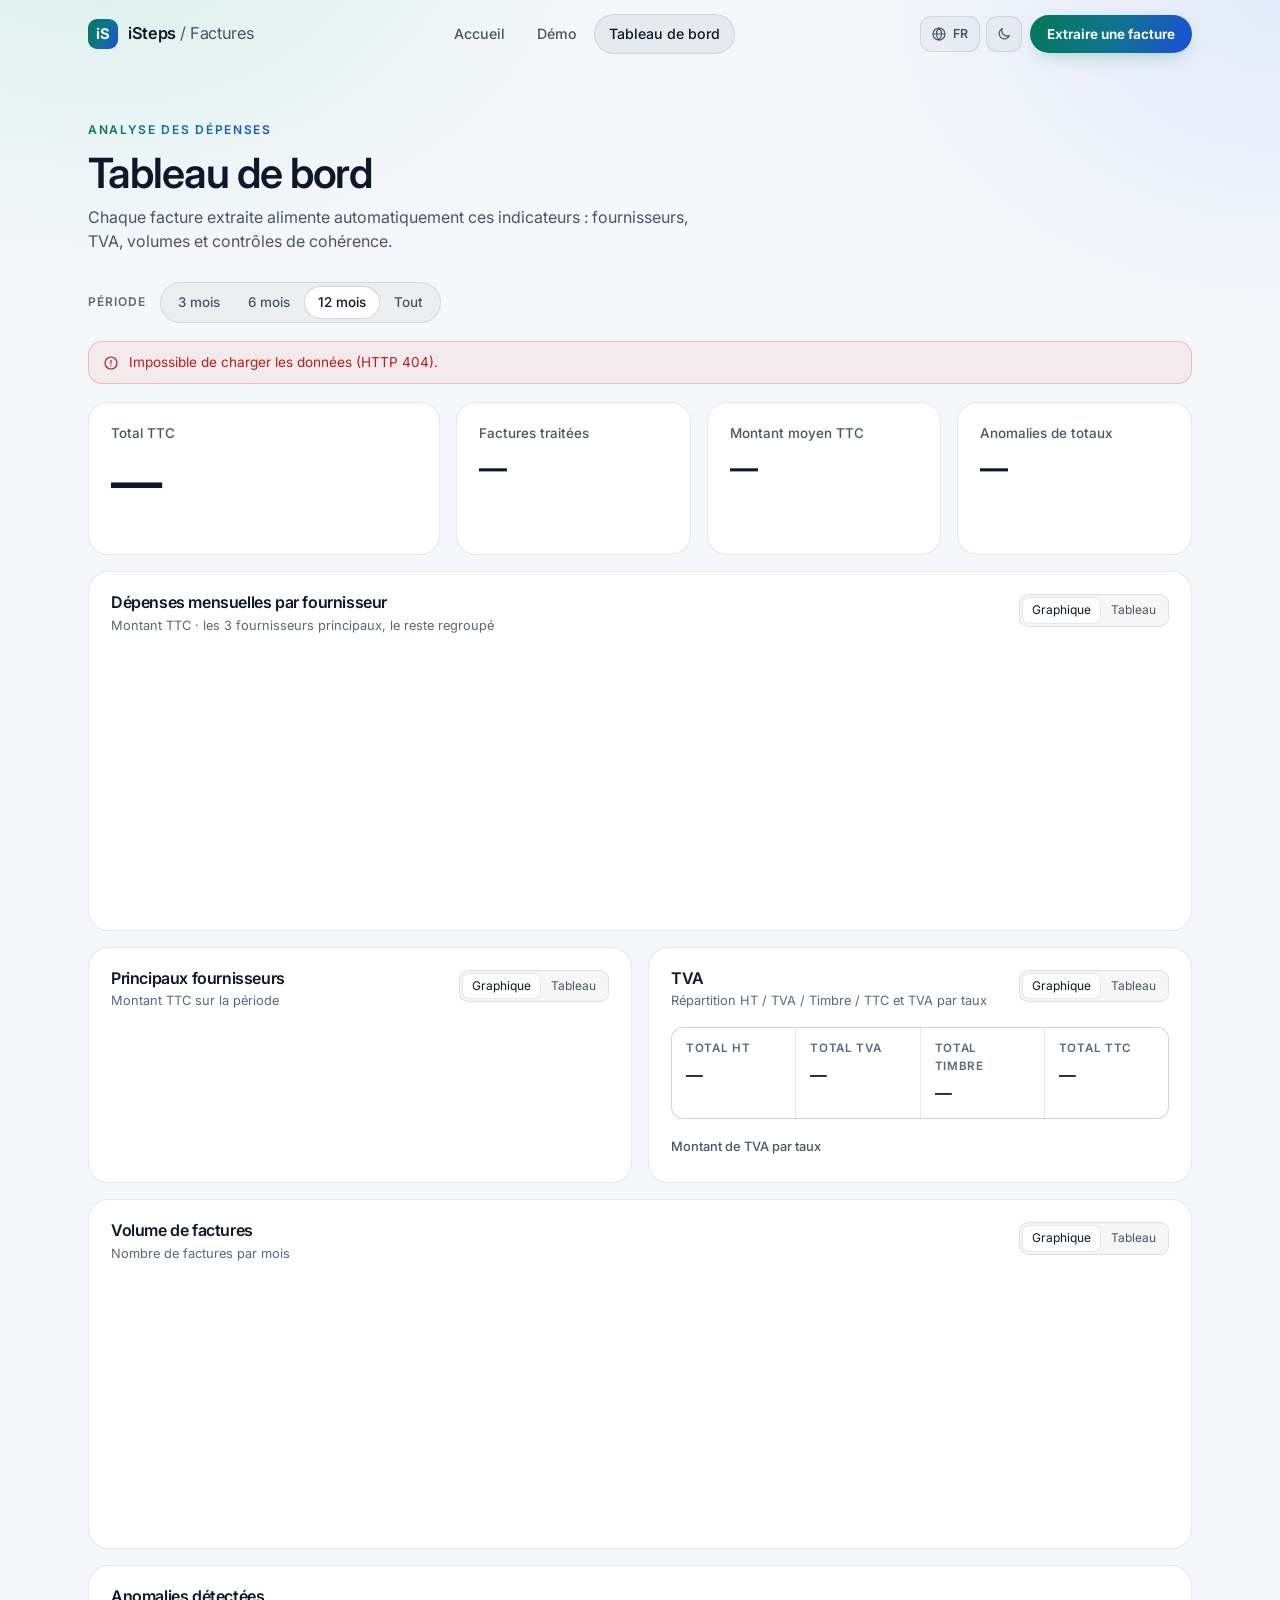
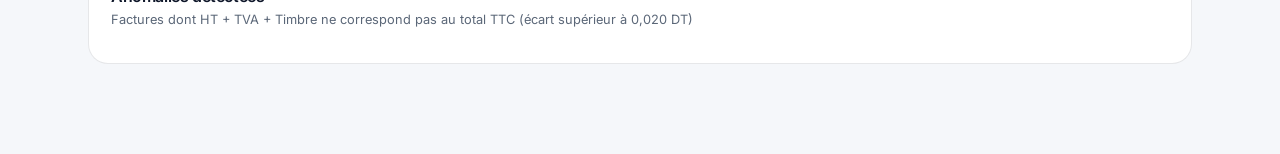
==== commit 3e201880: "Add Timbre fiscal to extraction and consistency check Gemini now extracts montant_timbre alongside H" ====
--- a/static/dashboard.html
+++ b/static/dashboard.html
@@ -3,7 +3,7 @@
 <head>
 <meta charset="UTF-8">
 <meta name="viewport" content="width=device-width, initial-scale=1.0">
-<title>iSteps — Tableau de bord</title>
+<title>iSteps Factures — Tableau de bord</title>
 <meta name="description" content="Analyse des dépenses issues des factures extraites : fournisseurs, TVA, volumes et anomalies." data-i18n-attr="content:dash.meta.desc">
 <script src="/static/prefs.js"></script>
 <link rel="icon" href="data:image/svg+xml,%3Csvg xmlns='http://www.w3.org/2000/svg' viewBox='0 0 32 32'%3E%3Crect width='32' height='32' rx='8' fill='%2306080b'/%3E%3Cpath d='M9 22V10h7a4 4 0 0 1 0 8h-7' stroke='%232fe0a0' stroke-width='2.4' fill='none' stroke-linecap='round'/%3E%3C/svg%3E">
@@ -111,7 +111,7 @@
 @keyframes growX{from{transform:scaleX(0)}}
 .bar-value{font-size:.8rem;color:var(--muted);font-variant-numeric:tabular-nums;white-space:nowrap}
 
-.figures{display:grid;grid-template-columns:repeat(3,1fr);gap:1px;background:var(--line);border:1px solid var(--line);border-radius:12px;overflow:hidden;margin-bottom:18px}
+.figures{display:grid;grid-template-columns:repeat(auto-fit,minmax(112px,1fr));gap:1px;background:var(--line);border:1px solid var(--line);border-radius:12px;overflow:hidden;margin-bottom:18px}
 .figure{background:var(--card);padding:12px 14px}
 .figure .k{font-size:.72rem;color:var(--axis-text);font-weight:600;letter-spacing:.06em;text-transform:uppercase}
 .figure .v{font-size:1.05rem;font-weight:600;margin-top:4px;white-space:nowrap}
@@ -158,7 +158,6 @@
   .header-inner{padding:0 20px}
   main{padding:calc(var(--header-h) + 28px) 20px 64px}
   .updated{margin-inline-start:0;width:100%}
-  .figures{grid-template-columns:1fr}
 }
 @media (max-width:460px){
   .kpis{grid-template-columns:1fr}
@@ -291,6 +290,7 @@
       <div class="figures">
         <div class="figure"><div class="k" data-i18n="vat.fig.ht">Total HT</div><div class="v" id="fHT">—</div></div>
         <div class="figure"><div class="k" data-i18n="vat.fig.tva">Total TVA</div><div class="v" id="fTVA">—</div></div>
+        <div class="figure"><div class="k" data-i18n="vat.fig.timbre">Total Timbre</div><div class="v" id="fTimbre">—</div></div>
         <div class="figure"><div class="k" data-i18n="vat.fig.ttc">Total TTC</div><div class="v" id="fTTC">—</div></div>
       </div>
       <div class="chart-view">
@@ -675,6 +675,7 @@
 function renderVat(d){
   $('fHT').textContent = F.money(d.kpis.total_ht);
   $('fTVA').textContent = F.money(d.kpis.total_tva);
+  $('fTimbre').textContent = F.money(d.kpis.total_timbre);
   $('fTTC').textContent = F.money(d.kpis.total_ttc);
   barList($('vatBars'), d.vat_by_rate, {
     animate: state.animate,
@@ -727,11 +728,14 @@
   }
   dataTable(body,
     [{ label:t('col.status') }, { label:t('col.supplier') }, { label:t('col.number') }, { label:t('col.date') },
-     { label:t('col.ht'), num:true }, { label:t('col.tva'), num:true }, { label:t('col.ttc'), num:true }, { label:t('col.gap'), num:true }],
+     { label:t('col.ht'), num:true }, { label:t('col.tva'), num:true }, { label:t('col.timbre'), num:true },
+     { label:t('col.ttc'), num:true }, { label:t('col.gap'), num:true }],
     d.anomalies.map(a => [
       statusEl('warning', t('anom.status'), 'td-status'),
       a.fournisseur || '—', a.numero_facture || '—', F.date(a.date),
-      F.money3(a.montant_ht), F.money3(a.montant_tva), F.money3(a.montant_ttc),
+      F.money3(a.montant_ht), F.money3(a.montant_tva),
+      a.montant_timbre != null ? F.money3(a.montant_timbre) : '—',
+      F.money3(a.montant_ttc),
       `${a.ecart > 0 ? '+' : ''}${F.money3(a.ecart)}`,
     ]));
 }
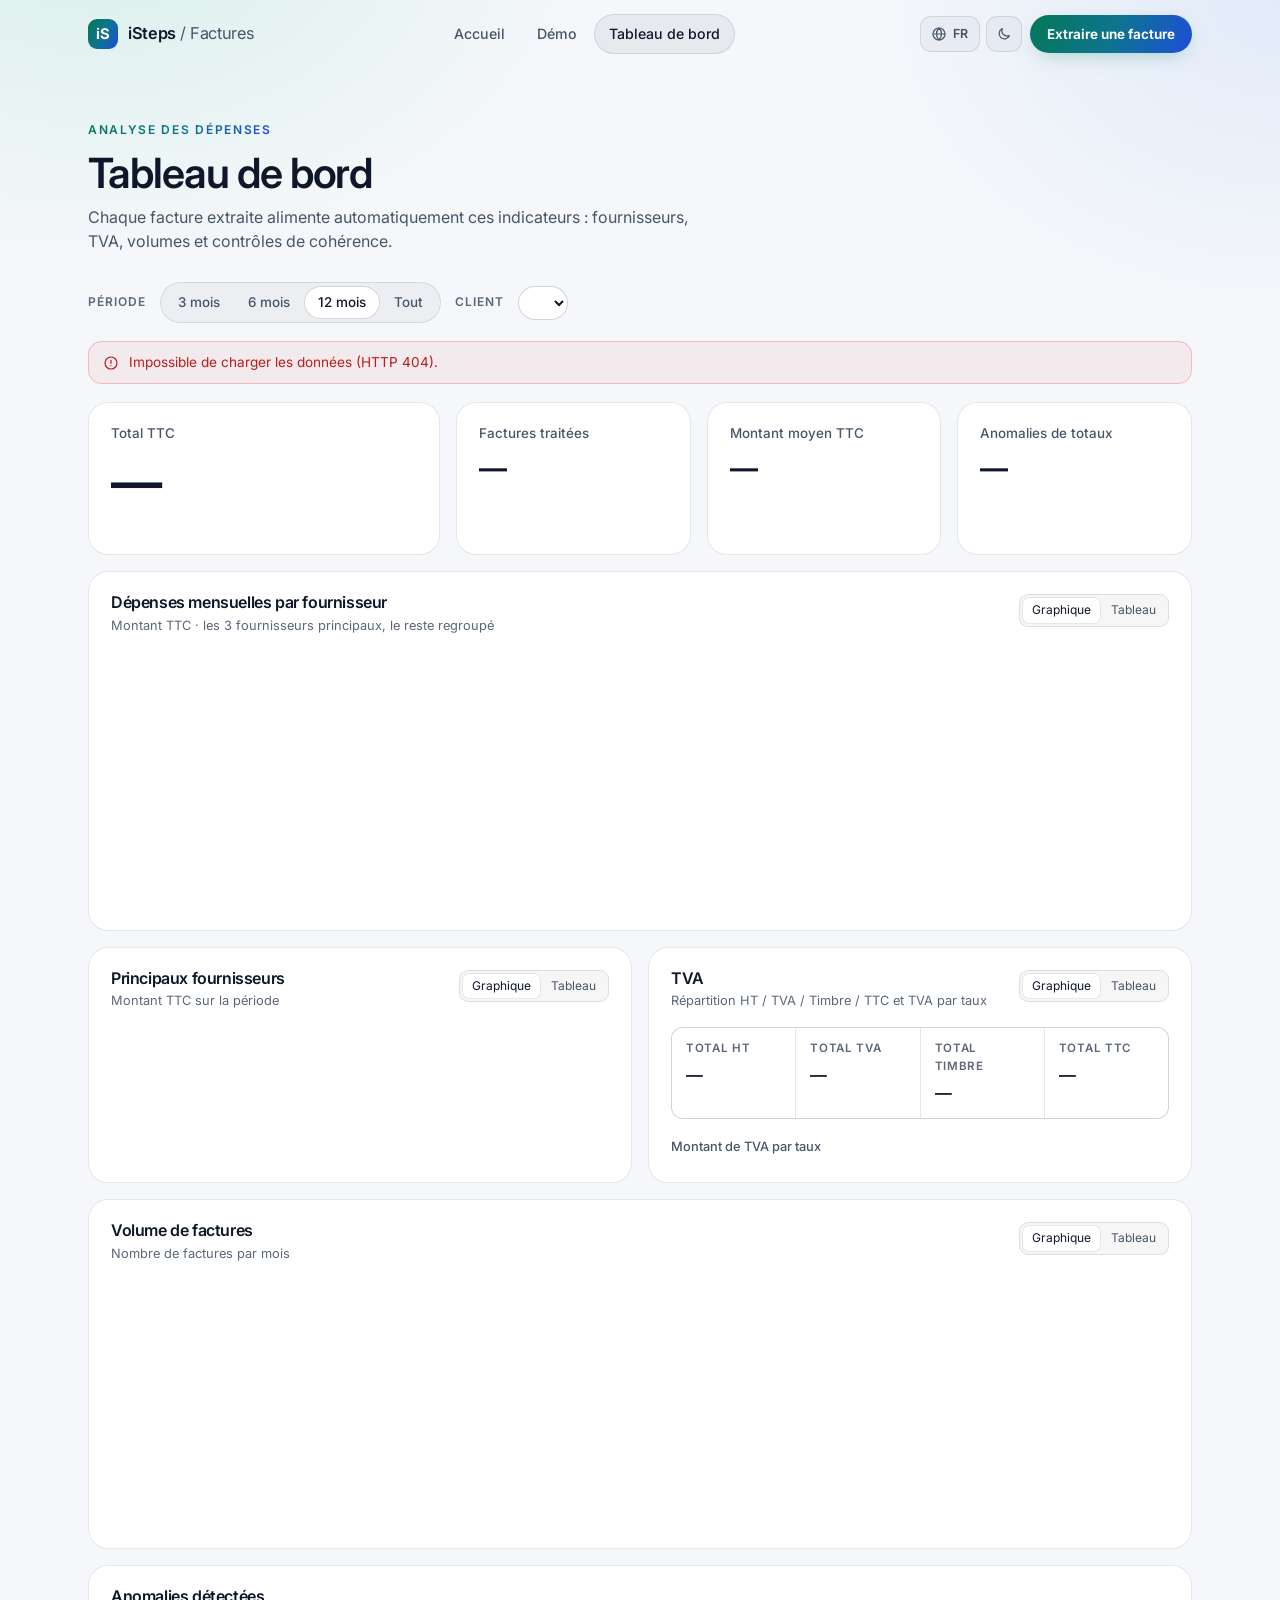
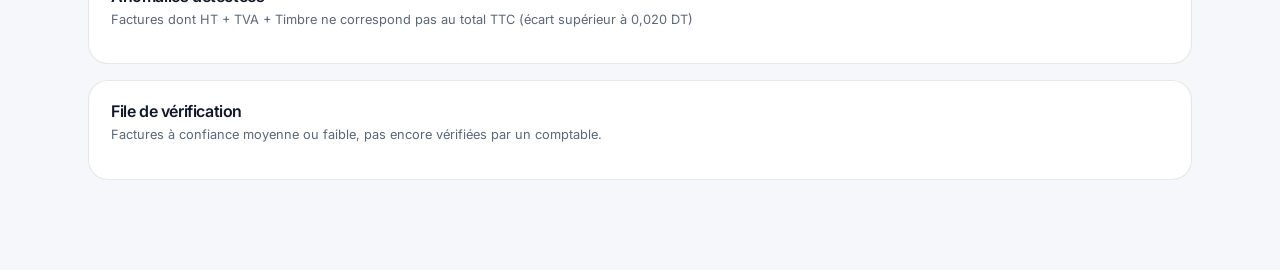
==== commit 4268afc6: "Add client folders, multi-page PDF support, editable corrections, and a review queue - clients table" ====
--- a/static/dashboard.html
+++ b/static/dashboard.html
@@ -50,6 +50,17 @@
 .seg button{border:0;background:transparent;padding:6px 14px;border-radius:99px;font-size:.84rem;font-weight:500;color:var(--muted);cursor:pointer;transition:background .25s,color .25s;white-space:nowrap}
 .seg button:hover{color:var(--text)}
 .seg button[aria-pressed="true"]{background:var(--card);color:var(--text);box-shadow:inset 0 0 0 1px var(--line-2)}
+.filters select{
+  font:inherit;font-size:.84rem;color:var(--text);background:var(--input-bg);
+  border:1px solid var(--line-2);border-radius:99px;padding:7px 14px;
+}
+.filters select:focus{outline:none;border-color:rgba(var(--accent-rgb),.55)}
+.review-empty{display:flex;align-items:center;gap:9px;color:var(--ok-text);font-size:.87rem}
+.review-empty svg{width:16px;height:16px;stroke:currentColor;fill:none;stroke-width:2;stroke-linecap:round;stroke-linejoin:round;flex:none}
+.review-btn{border:1px solid var(--line-2);background:var(--surface);color:var(--text);border-radius:99px;padding:6px 13px;font:inherit;font-size:.78rem;cursor:pointer;white-space:nowrap}
+.review-btn:hover{background:var(--surface-2)}
+.review-btn:disabled{opacity:.6;cursor:default}
+.review-err{color:var(--err-text);font-size:.78rem}
 .updated{margin-inline-start:auto;font-size:.8rem;color:var(--axis-text)}
 
 .notice{display:flex;align-items:center;gap:10px;padding:10px 14px;border-radius:var(--r);margin-bottom:18px;background:var(--info-bg);border:1px solid var(--info-line);font-size:.85rem;color:var(--info-text)}
@@ -201,6 +212,8 @@
       <button type="button" data-period="12m" data-i18n="dash.p12">12 mois</button>
       <button type="button" data-period="all" data-i18n="dash.pall">Tout</button>
     </div>
+    <span class="filters-label" id="clientLabel" data-i18n="dash.client">Client</span>
+    <select id="clientFilter" aria-labelledby="clientLabel"></select>
     <span class="updated" id="updated" aria-live="polite"></span>
   </div>
 
@@ -323,6 +336,16 @@
         </div>
       </div>
       <div id="anomalyBody"></div>
+    </section>
+
+    <section class="card span-2 fade-in" style="--i:9" id="reviewQueue">
+      <div class="card-head">
+        <div>
+          <h2 data-i18n="review.title">File de vérification</h2>
+          <p data-i18n="review.sub">Factures à confiance moyenne ou faible, pas encore vérifiées par un comptable.</p>
+        </div>
+      </div>
+      <div id="reviewBody"></div>
     </section>
   </div>
 </main>
@@ -596,7 +619,9 @@
 const SERIES_COLORS = ['var(--s1)', 'var(--s2)', 'var(--s3)'];
 const OTHER_COLOR = 'var(--s-other)';
 
-const state = { period:'12m', data:null, animate:true, req:0, updatedAt:null };
+const state = { period:'12m', clientId:'', data:null, animate:true, req:0, updatedAt:null };
+const reviewState = { req:0, invoices:null };
+const CLIENT_STORAGE_KEY = 'isteps_client_id';
 
 const seriesName = s => s.key === '__other__' ? t('other.suppliers') : s.name;
 function seriesColor(d, key){
@@ -740,6 +765,64 @@
     ]));
 }
 
+function buildMarkReviewedButton(inv){
+  const btn = h('button', { type:'button', class:'review-btn', text:t('review.markReviewed') });
+  const errSpan = h('span', { class:'review-err' });
+  btn.addEventListener('click', async () => {
+    btn.disabled = true;
+    btn.textContent = t('review.marking');
+    errSpan.textContent = '';
+    try {
+      const res = await fetch(`/invoices/${inv.id}/mark-reviewed`, { method:'POST' });
+      if (!res.ok) throw new Error(`HTTP ${res.status}`);
+      reviewState.invoices = reviewState.invoices.filter(x => x.id !== inv.id);
+      renderReview(reviewState.invoices);
+    } catch (e) {
+      btn.disabled = false;
+      btn.textContent = t('review.markReviewed');
+      errSpan.textContent = t('review.markError', { msg: e.message });
+    }
+  });
+  return h('span', {}, btn, errSpan);
+}
+
+function renderReview(invoices){
+  const body = $('reviewBody');
+  if (!invoices || !invoices.length) {
+    const row = h('div', { class:'review-empty' });
+    row.innerHTML = ICON.good;
+    row.append(h('span', { text:t('review.ok') }));
+    body.replaceChildren(row);
+    return;
+  }
+  dataTable(body,
+    [{ label:t('col.confidence') }, { label:t('col.supplier') }, { label:t('col.number') }, { label:t('col.date') },
+     { label:t('col.ttc'), num:true }, { label:t('col.action') }],
+    invoices.map(inv => [
+      statusEl('warning', t('conf.' + (inv.confiance || 'basse').toLowerCase()), 'td-status'),
+      inv.fournisseur || '—', inv.numero_facture || '—', F.date(inv.invoice_date),
+      inv.montant_ttc != null ? F.money3(inv.montant_ttc) : '—',
+      buildMarkReviewedButton(inv),
+    ]));
+}
+
+async function loadReviewQueue(){
+  const req = ++reviewState.req;
+  try {
+    const qs = state.clientId ? `?client_id=${encodeURIComponent(state.clientId)}` : '';
+    const res = await fetch(`/api/review-queue${qs}`);
+    if (!res.ok) throw new Error(`HTTP ${res.status}`);
+    const data = await res.json();
+    if (req !== reviewState.req) return;
+    reviewState.invoices = data.invoices || [];
+    renderReview(reviewState.invoices);
+  } catch (e) {
+    if (req !== reviewState.req) return;
+    reviewState.invoices = [];
+    // the review queue is a bonus panel — a failed fetch here shouldn't break the rest of the dashboard
+  }
+}
+
 function renderCharts(){
   const d = state.data;
   if (!d || !d.kpis.count) return;
@@ -776,6 +859,27 @@
   state.animate = false;
 }
 
+async function loadClientOptions(){
+  try {
+    const res = await fetch('/clients');
+    if (!res.ok) return;
+    const data = await res.json();
+    const sel = $('clientFilter');
+    sel.replaceChildren(
+      h('option', { value:'', text:t('dash.clientAll') }),
+      ...(data.clients || []).map(c => h('option', { value:String(c.id), text:c.name })),
+    );
+    if (state.clientId && [...sel.options].some(o => o.value === state.clientId)) sel.value = state.clientId;
+  } catch (e) { /* client filter is a convenience, not required for the demo to work */ }
+}
+
+$('clientFilter').addEventListener('change', () => {
+  state.clientId = $('clientFilter').value;
+  if (state.clientId) localStorage.setItem(CLIENT_STORAGE_KEY, state.clientId);
+  else localStorage.removeItem(CLIENT_STORAGE_KEY);
+  load(state.period);
+});
+
 let lastError = null;
 async function load(period){
   const req = ++state.req;
@@ -783,11 +887,16 @@
   document.querySelectorAll('#periodSeg button').forEach(b => b.setAttribute('aria-pressed', String(b.dataset.period === period)));
   const url = new URL(location.href);
   url.searchParams.set('period', period);
+  if (state.clientId) url.searchParams.set('client_id', state.clientId);
+  else url.searchParams.delete('client_id');
   history.replaceState(null, '', url);
 
   $('dash').classList.add('loading');
+  loadReviewQueue();
   try {
-    const res = await fetch(`/api/analytics?period=${encodeURIComponent(period)}`);
+    const qs = new URLSearchParams({ period });
+    if (state.clientId) qs.set('client_id', state.clientId);
+    const res = await fetch(`/api/analytics?${qs}`);
     if (!res.ok) throw new Error(`HTTP ${res.status}`);
     const data = await res.json();
     if (req !== state.req) return;
@@ -838,10 +947,15 @@
   hideTip();
   if (lastError) $('errorText').textContent = t('dash.loadError', { msg: lastError });
   if (state.data) render();
+  if (reviewState.invoices) renderReview(reviewState.invoices);
 });
 
-const initial = new URLSearchParams(location.search).get('period');
-load(['3m', '6m', '12m', 'all'].includes(initial) ? initial : '12m');
+const initialParams = new URLSearchParams(location.search);
+const initialPeriod = initialParams.get('period');
+state.clientId = initialParams.get('client_id') || localStorage.getItem(CLIENT_STORAGE_KEY) || '';
+loadClientOptions().then(() => {
+  load(['3m', '6m', '12m', 'all'].includes(initialPeriod) ? initialPeriod : '12m');
+});
 </script>
 </body>
 </html>
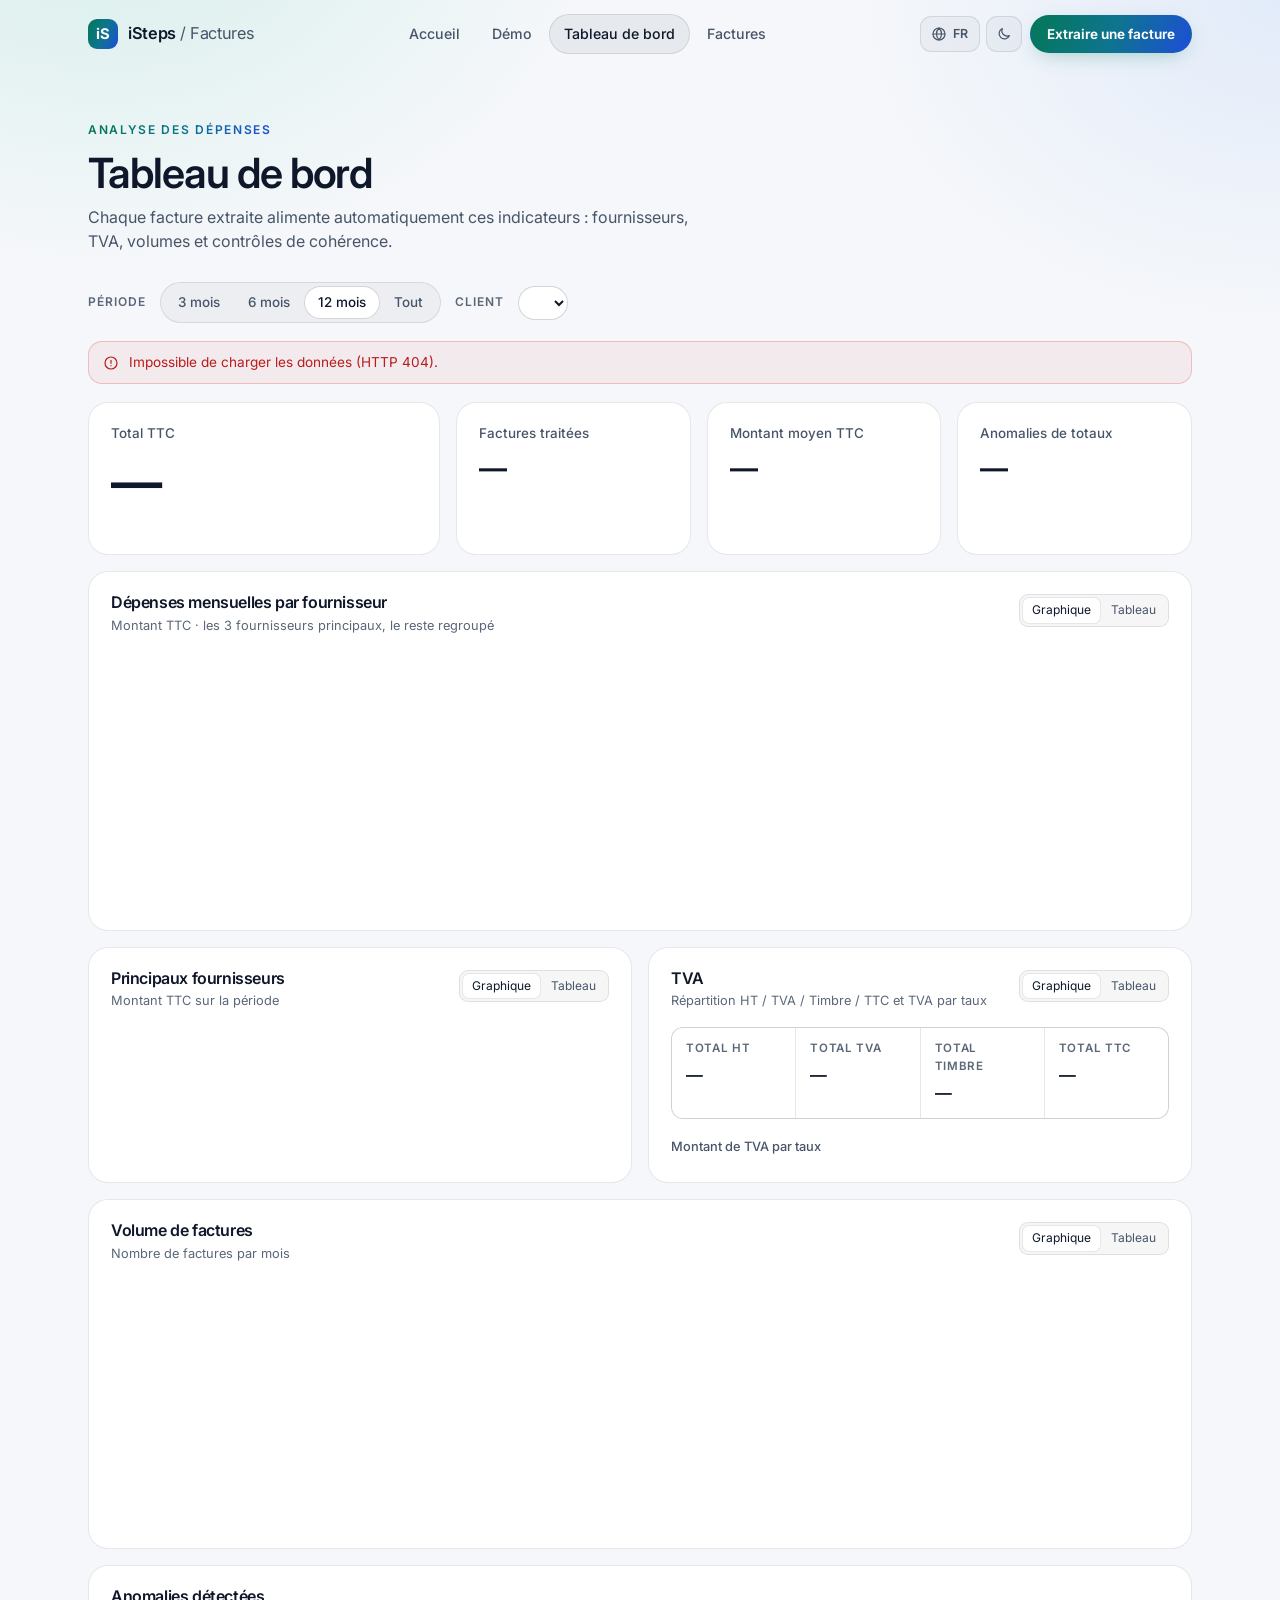
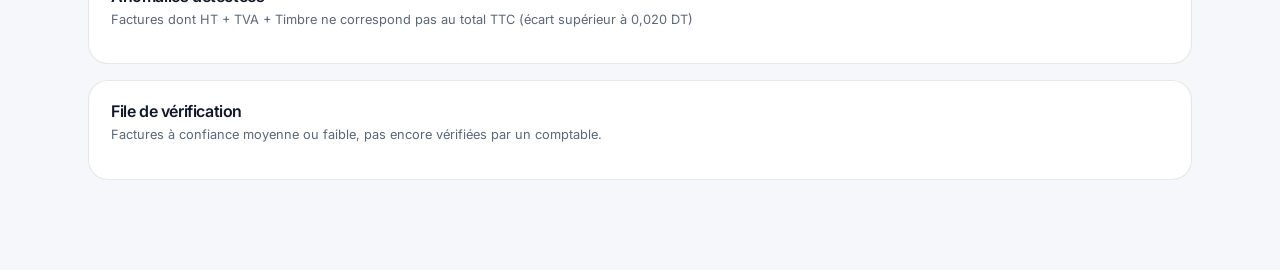
==== commit 47ac4e14: "Add invoice browser, duplicate detection, source-file retrieval, and a test suite Consultant-style a" ====
--- a/static/dashboard.html
+++ b/static/dashboard.html
@@ -188,6 +188,7 @@
       <a href="/" data-i18n="nav.home">Accueil</a>
       <a href="/#demo" data-i18n="nav.demo">Démo</a>
       <a href="/dashboard" class="active" aria-current="page" data-i18n="nav.dashboard">Tableau de bord</a>
+      <a href="/invoices" data-i18n="nav.invoices">Factures</a>
     </nav>
     <div class="header-actions">
       <div class="prefs" data-prefs></div>
